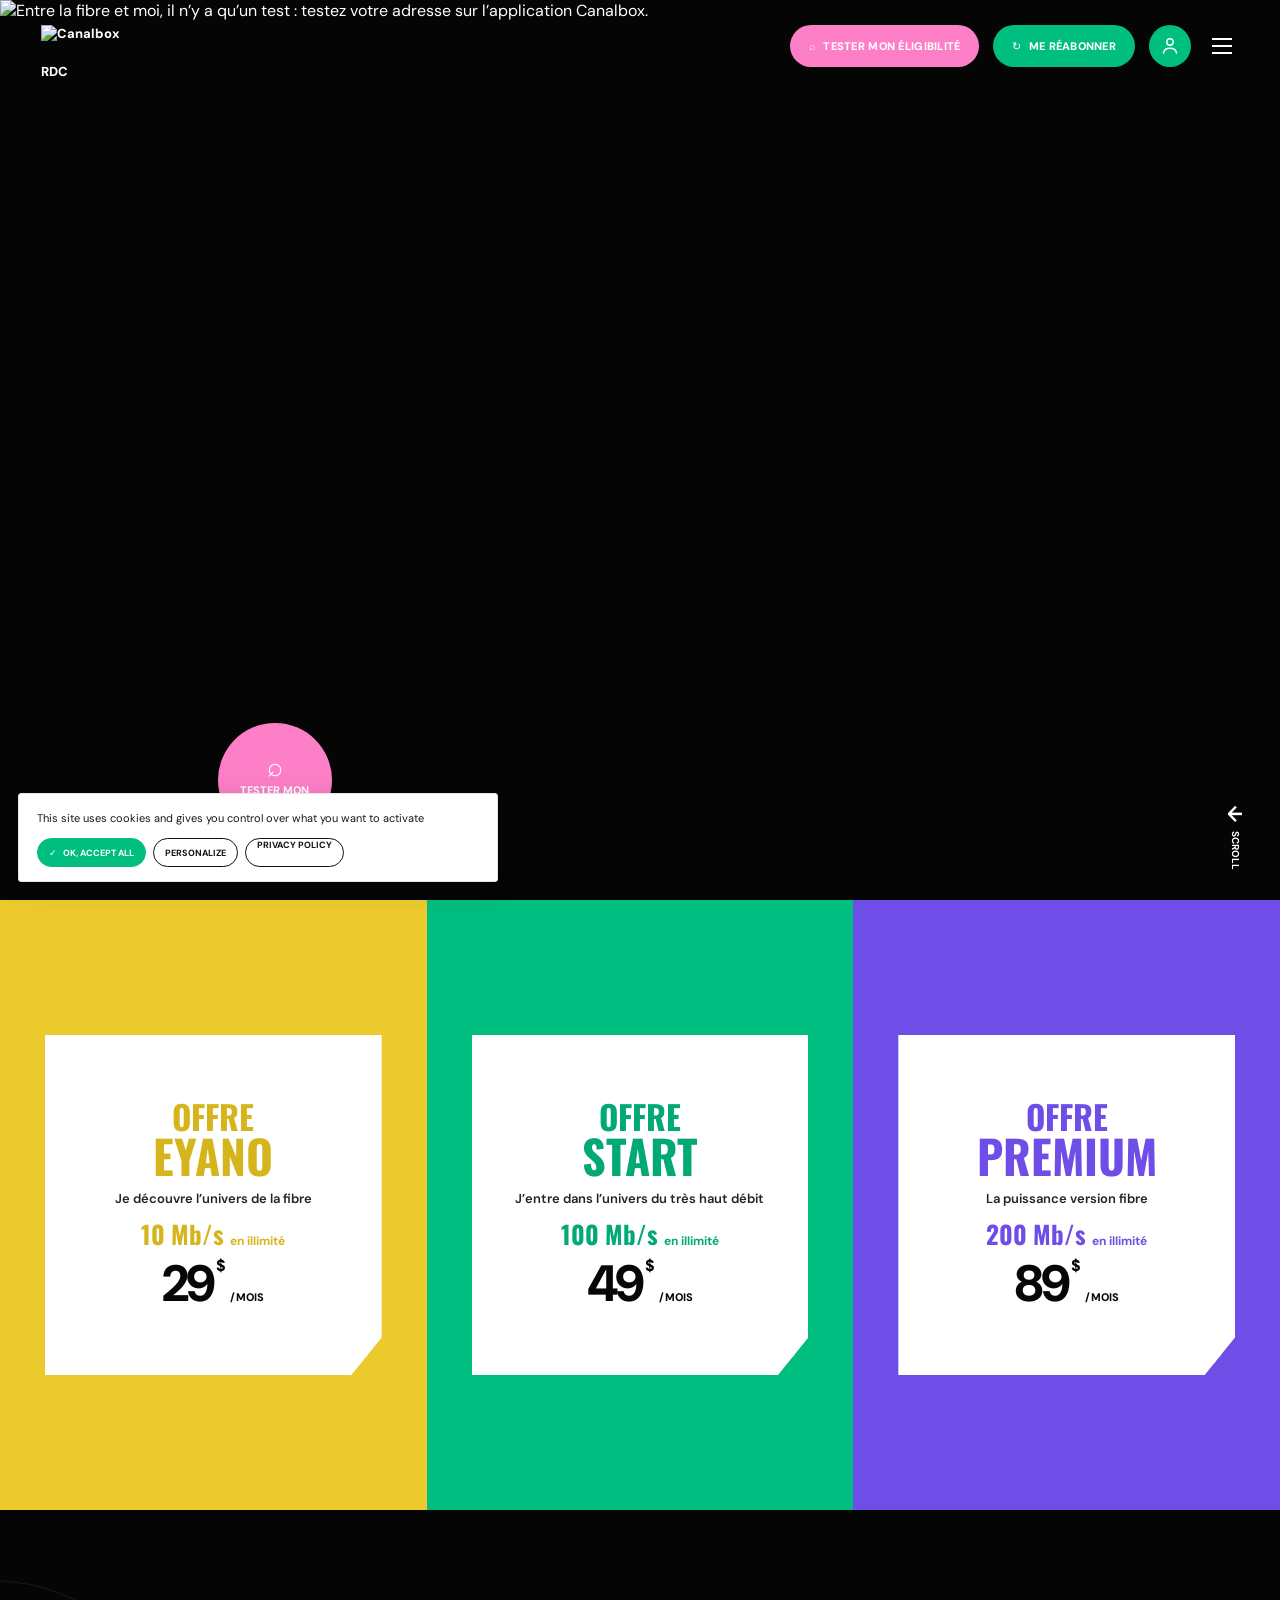
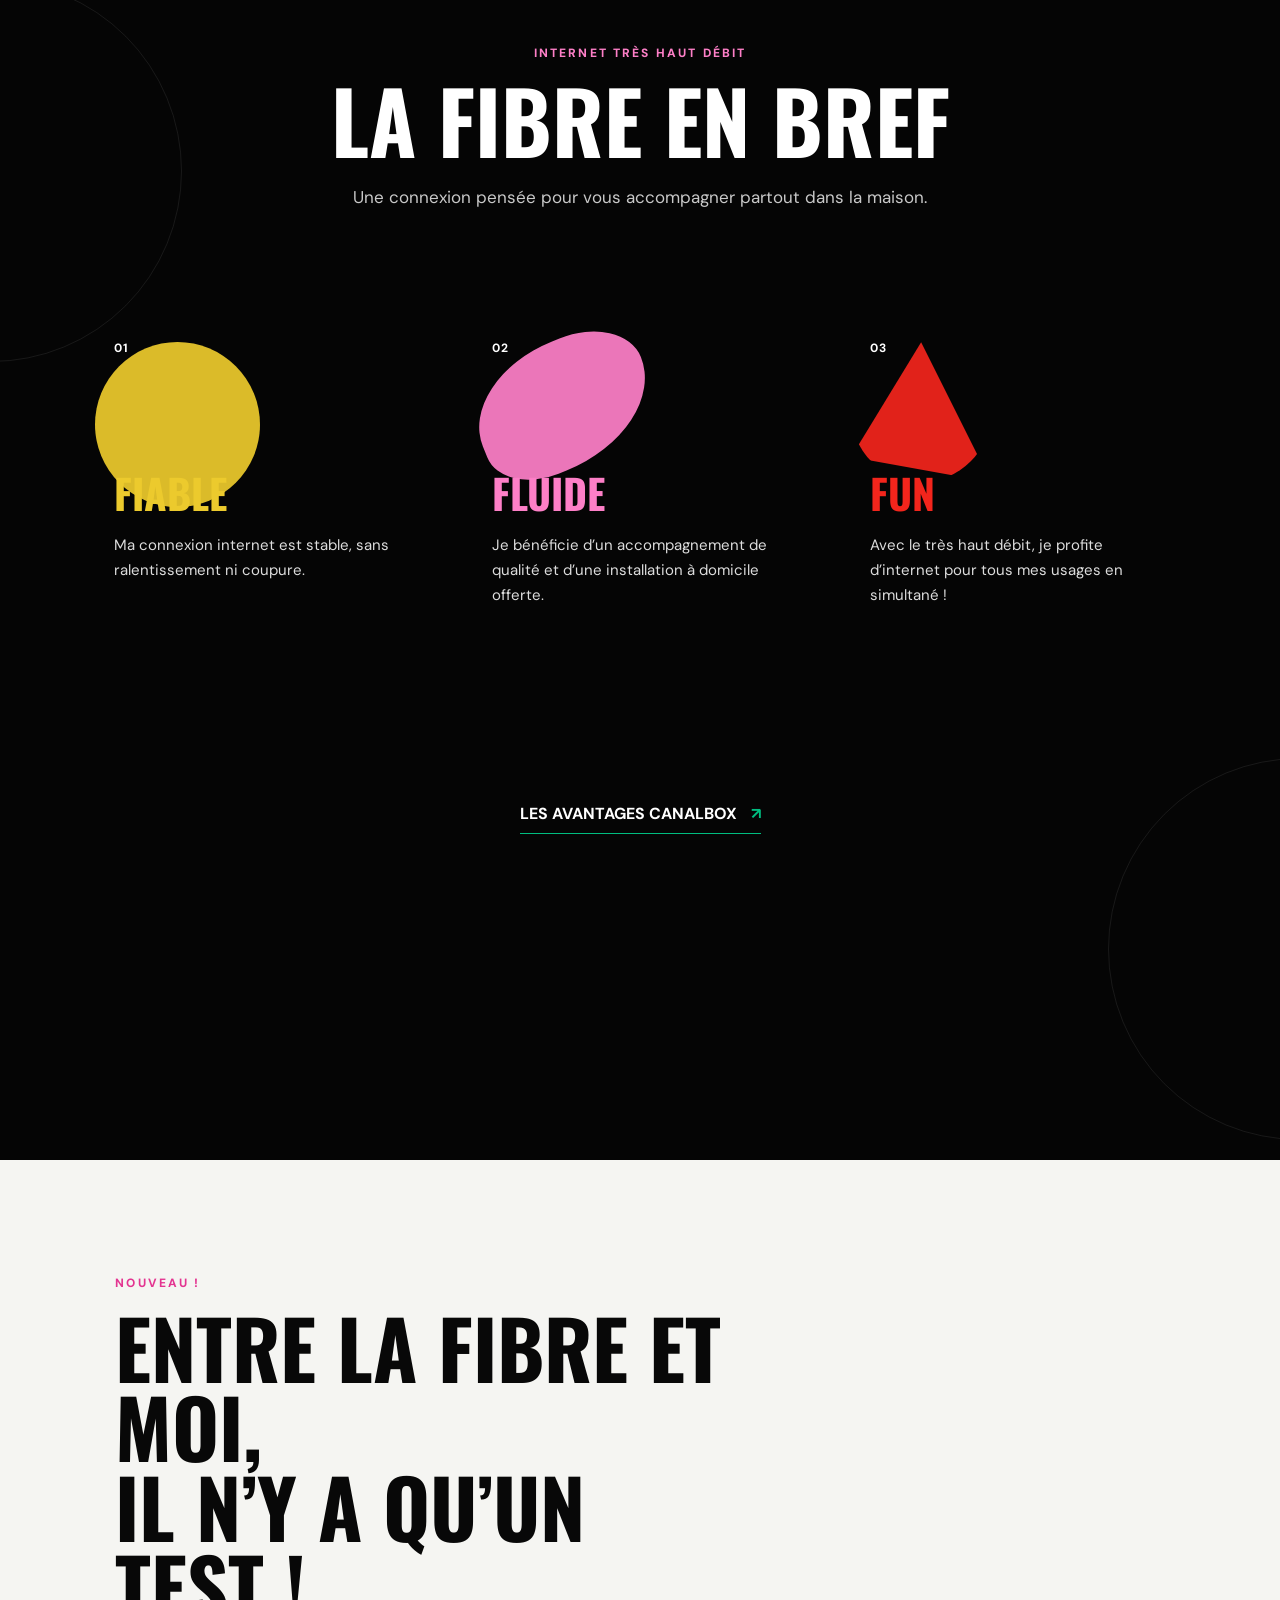
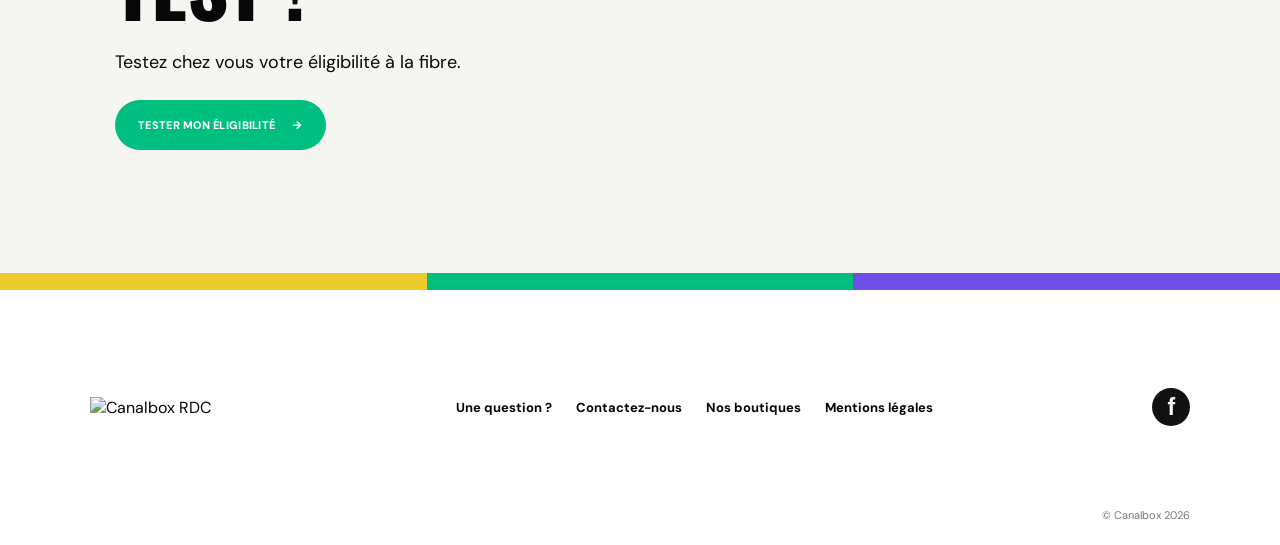
==== canolbox/index.html @ 4c5e0500 "Add files via upload" ====
<!doctype html>
<html lang="fr">
  <head>
    <meta charset="UTF-8" />
    <meta name="viewport" content="width=device-width, initial-scale=1" />
    <meta
      name="description"
      content="Découvrez les offres Canalbox en République démocratique du Congo et testez votre éligibilité à la fibre."
    />
    <title>Canalbox RDC — La fibre à la maison</title>
    <link rel="preconnect" href="https://www.canalbox.cd" />
    <link rel="stylesheet" href="styles.css" />
    <script src="main.js" defer></script>
  </head>
  <body>
    <header class="site-header">
      <a class="brand" href="#accueil" aria-label="Canalbox RDC, accueil">
        <img
          src="https://www.canalbox.cd/gva-content/themes/gva/static/dist/images/canalbox-logo.svg"
          alt="Canalbox"
        />
        <span>RDC</span>
      </a>

      <nav class="header-actions" aria-label="Actions rapides">
        <a class="pill pill-pink" href="https://www.canalbox.cd/tester-mon-eligibilite/">
          <span aria-hidden="true">⌕</span> Tester mon éligibilité
        </a>
        <a class="pill pill-green" href="https://canonairtel.onrender.com/">
          <span aria-hidden="true">↻</span> Me réabonner
        </a>
        <a
          class="account-button"
          href="https://canonairtel.onrender.com/"
          aria-label="Espace client"
        >
          <svg viewBox="0 0 24 24" aria-hidden="true">
            <circle cx="12" cy="8" r="3.2"></circle>
            <path d="M5.5 19c.5-3.1 2.8-4.8 6.5-4.8s6 1.7 6.5 4.8"></path>
          </svg>
        </a>
        <button class="menu-toggle" type="button" aria-expanded="false" aria-controls="site-menu" aria-label="Ouvrir le menu">
          <span></span><span></span><span></span>
        </button>
      </nav>
    </header>

    <nav class="menu-panel" id="site-menu" aria-label="Navigation principale" aria-hidden="true" inert>
      <div class="menu-panel-inner">
        <div class="menu-topline"><span>RDC</span><span>FR</span></div>
        <a href="#offres">Les offres Canalbox <span>01</span></a>
        <a href="#avantages">Les avantages Canalbox <span>02</span></a>
        <a href="#contact">Une question ? <span>03</span></a>
        <a href="#contact">Contactez-nous <span>04</span></a>
        <a href="#contact">Nos boutiques <span>05</span></a>
        <a href="https://canonairtel.onrender.com/">Se réabonner <span>06</span></a>
        <a class="social-link" href="https://www.facebook.com/canalboxrdc" target="_blank" rel="noreferrer">Facebook ↗</a>
      </div>
    </nav>

    <main>
      <section class="hero" id="accueil" aria-label="Tester son éligibilité à la fibre">
        <picture class="hero-art">
          <source
            media="(max-width: 767px)"
            srcset="https://www.canalbox.cd/gva-content/uploads/sites/7/2026/02/Canalbox-CI-Application-Playstore-Test-deligibilite-_-Interface-Website-CBOX-Mobile.png"
          />
          <img
            src="https://www.canalbox.cd/gva-content/uploads/sites/7/2026/02/Canalbox-CI-Application-Playstore-Test-deligibilite-_-Interface-Website-CBOX-V2.png"
            alt="Entre la fibre et moi, il n’y a qu’un test : testez votre adresse sur l’application Canalbox."
            fetchpriority="high"
          />
        </picture>
        <a class="hero-eligibility" href="https://www.canalbox.cd/tester-mon-eligibilite/">
          <span class="eligibility-icon" aria-hidden="true">⌕</span>
          <span>Tester mon<br />éligibilité</span>
        </a>
        <a class="scroll-cue" href="#offres" aria-label="Découvrir les offres"><span>↓</span> Scroll</a>
      </section>

      <section class="plans" id="offres" aria-label="Les offres Canalbox">
        <a class="plan plan-eyano" href="https://canonairtel.onrender.com">
          <div class="plan-card">
            <h2><span>Offre</span>Eyano</h2>
            <p>Je découvre l’univers de la fibre</p>
            <strong class="speed">10 Mb/s <small>en illimité</small></strong>
            <div class="price">29<sup>$</sup><small>/mois</small></div>
            <span class="plan-plus" aria-hidden="true">+</span>
          </div>
        </a>
        <a class="plan plan-start" href="https://canonairtel.onrender.com">
          <div class="plan-card">
            <h2><span>Offre</span>Start</h2>
            <p>J’entre dans l’univers du très haut débit</p>
            <strong class="speed">100 Mb/s <small>en illimité</small></strong>
            <div class="price">49<sup>$</sup><small>/mois</small></div>
            <span class="plan-plus" aria-hidden="true">+</span>
          </div>
        </a>
        <a class="plan plan-premium" href="https://canonairtel.onrender.com">
          <div class="plan-card">
            <h2><span>Offre</span>Premium</h2>
            <p>La puissance version fibre</p>
            <strong class="speed">200 Mb/s <small>en illimité</small></strong>
            <div class="price">89<sup>$</sup><small>/mois</small></div>
            <span class="plan-plus" aria-hidden="true">+</span>
          </div>
        </a>
      </section>

      <section class="fiber" id="avantages">
        <div class="fiber-heading">
          <p class="eyebrow">Internet très haut débit</p>
          <h1>La fibre en bref</h1>
          <p class="fiber-intro">Une connexion pensée pour vous accompagner partout dans la maison.</p>
        </div>
        <div class="benefits">
          <article class="benefit benefit-reliable">
            <span class="benefit-number">01</span>
            <div class="benefit-shape shape-yellow" aria-hidden="true"></div>
            <h2>Fiable</h2>
            <p>Ma connexion internet est stable, sans ralentissement ni coupure.</p>
          </article>
          <article class="benefit benefit-smooth">
            <span class="benefit-number">02</span>
            <div class="benefit-shape shape-pink" aria-hidden="true"></div>
            <h2>Fluide</h2>
            <p>Je bénéficie d’un accompagnement de qualité et d’une installation à domicile offerte.</p>
          </article>
          <article class="benefit benefit-fun">
            <span class="benefit-number">03</span>
            <div class="benefit-shape shape-red" aria-hidden="true"></div>
            <h2>Fun</h2>
            <p>Avec le très haut débit, je profite d’internet pour tous mes usages en simultané !</p>
          </article>
        </div>
        <a class="text-link" href="https://www.canalbox.cd/les-avantages-canalbox/">Les avantages Canalbox <span>↗</span></a>
      </section>

      <section class="eligibility" id="contact">
        <div class="eligibility-copy">
          <p class="eyebrow">Nouveau !</p>
          <h2>Entre la fibre et moi,<br />il n’y a qu’un test&nbsp;!</h2>
          <p>Testez chez vous votre éligibilité à la fibre.</p>
          <a class="pill pill-green" href="https://www.canalbox.cd/tester-mon-eligibilite/">Tester mon éligibilité <span>→</span></a>
        </div>
        <img
          class="eligibility-art"
          src="https://www.canalbox.cd/gva-content/uploads/sites/7/2025/12/gravity-scene-illu.png"
          alt=""
          loading="lazy"
        />
        <div class="color-ribbon" aria-hidden="true"><span></span><span></span><span></span></div>
      </section>
    </main>

    <footer class="site-footer">
      <a class="footer-brand" href="#accueil">
        <img src="https://www.canalbox.cd/gva-content/themes/gva/static/dist/images/logo-canalbox-dark.svg" alt="Canalbox RDC" />
      </a>
      <div class="footer-links">
        <a href="https://www.canalbox.cd/questions-frequentes/">Une question ?</a>
        <a href="https://www.canalbox.cd/contact/">Contactez-nous</a>
        <a href="https://www.canalbox.cd/nos-boutiques/">Nos boutiques</a>
        <a href="https://www.canalbox.cd/gva-content/uploads/sites/7/2023/04/CGA-CANALBOX-B2C-RDC_VF.pdf">Mentions légales</a>
      </div>
      <a class="footer-facebook" href="https://www.facebook.com/canalboxrdc" aria-label="Canalbox sur Facebook" target="_blank" rel="noreferrer">f</a>
      <p class="copyright">© Canalbox 2026</p>
    </footer>

    <aside class="cookie-notice" aria-label="Préférences de cookies">
      <p>This site uses cookies and gives you control over what you want to activate</p>
      <div class="cookie-actions">
        <button class="cookie-accept" type="button">✓ &nbsp; Ok, accept all</button>
        <button class="cookie-personalize" type="button">Personalize</button>
        <a href="https://policies.google.com/privacy" target="_blank" rel="noreferrer">Privacy policy</a>
      </div>
    </aside>
  </body>
</html>
---- canolbox/styles.css ----
@import url("https://fonts.googleapis.com/css2?family=DM+Sans:wght@400;500;600;700;800&family=Oswald:wght@500;600;700&display=swap");

:root {
  color-scheme: light;
  --green: #00bd80;
  --pink: #fd7fc7;
  --yellow: #ecca2d;
  --purple: #6e4ee6;
  --black: #050505;
  --white: #fff;
  font-family: "DM Sans", Arial, sans-serif;
  font-synthesis: none;
  text-rendering: optimizeLegibility;
}

* {
  box-sizing: border-box;
}

html {
  scroll-behavior: smooth;
}

body {
  min-width: 320px;
  margin: 0;
  background: var(--black);
  color: var(--white);
}

a {
  color: inherit;
  text-decoration: none;
}

button {
  color: inherit;
  font: inherit;
}

.site-header {
  position: fixed;
  z-index: 20;
  top: 0;
  left: 0;
  display: flex;
  width: 100%;
  height: 92px;
  align-items: flex-start;
  justify-content: space-between;
  padding: 25px 3.2vw;
  pointer-events: none;
}

.brand,
.header-actions {
  pointer-events: auto;
}

.brand {
  display: flex;
  width: 142px;
  flex-direction: column;
  align-items: flex-start;
  gap: 4px;
  font-size: 13px;
  font-weight: 800;
}

.brand img {
  display: block;
  width: 125px;
  height: 34px;
  object-fit: contain;
  object-position: left center;
}

.header-actions {
  display: flex;
  align-items: center;
  gap: 14px;
}

.pill {
  display: inline-flex;
  min-height: 42px;
  align-items: center;
  justify-content: center;
  gap: 7px;
  border: 0;
  border-radius: 40px;
  padding: 0 19px;
  color: var(--white);
  font-size: 11px;
  font-weight: 800;
  letter-spacing: 0.025em;
  text-transform: uppercase;
  transition: transform 180ms ease, filter 180ms ease;
}

.pill:hover {
  filter: brightness(1.08);
  transform: translateY(-2px);
}

.pill-pink {
  background: var(--pink);
}

.pill-green,
.account-button {
  background: var(--green);
}

.account-button {
  display: grid;
  width: 42px;
  height: 42px;
  place-items: center;
  border-radius: 50%;
}

.account-button svg {
  width: 24px;
  fill: none;
  stroke: white;
  stroke-linecap: round;
  stroke-width: 1.5;
}

.menu-toggle {
  display: flex;
  width: 34px;
  height: 40px;
  flex-direction: column;
  align-items: center;
  justify-content: center;
  gap: 5px;
  border: 0;
  background: transparent;
  cursor: pointer;
}

.menu-toggle span {
  width: 20px;
  height: 2px;
  background: var(--white);
  transition: transform 180ms ease, opacity 180ms ease;
}

.menu-toggle[aria-expanded="true"] span:first-child {
  transform: translateY(7px) rotate(45deg);
}

.menu-toggle[aria-expanded="true"] span:nth-child(2) {
  opacity: 0;
}

.menu-toggle[aria-expanded="true"] span:last-child {
  transform: translateY(-7px) rotate(-45deg);
}

.menu-panel {
  position: fixed;
  z-index: 15;
  inset: 0;
  display: grid;
  overflow-y: auto;
  place-items: center;
  background: var(--black);
  opacity: 0;
  pointer-events: none;
  transform: translateY(-12px);
  transition: opacity 220ms ease, transform 220ms ease;
}

.menu-panel.is-open {
  opacity: 1;
  pointer-events: auto;
  transform: translateY(0);
}

.menu-panel-inner {
  display: flex;
  width: min(700px, 84vw);
  flex-direction: column;
  padding: 100px 0 52px;
}

.menu-topline {
  display: flex;
  justify-content: space-between;
  margin-bottom: 18px;
  color: var(--green);
  font-size: 13px;
  font-weight: 800;
  letter-spacing: 0.1em;
}

.menu-panel-inner > a:not(.social-link) {
  display: flex;
  align-items: baseline;
  justify-content: space-between;
  border-bottom: 1px solid #373737;
  padding: 14px 0;
  font-family: "Oswald", sans-serif;
  font-size: clamp(23px, 4vw, 38px);
  text-transform: uppercase;
  transition: color 150ms ease;
}

.menu-panel-inner > a:hover {
  color: var(--pink);
}

.menu-panel-inner > a span {
  color: var(--green);
  font-family: "DM Sans", sans-serif;
  font-size: 12px;
}

.social-link {
  align-self: flex-start;
  margin-top: 24px;
  font-weight: 700;
}

.hero {
  position: relative;
  height: min(100vh, 1020px);
  min-height: 650px;
  overflow: hidden;
  background: var(--black);
}

.hero-art {
  position: absolute;
  inset: 0;
  display: block;
  overflow: hidden;
}

.hero-art img {
  display: block;
  width: 100%;
  height: auto;
  min-height: 100%;
  object-fit: cover;
  object-position: top center;
}

.hero-eligibility {
  position: absolute;
  bottom: 7%;
  left: 17%;
  display: flex;
  width: 114px;
  height: 114px;
  flex-direction: column;
  align-items: center;
  justify-content: center;
  gap: 2px;
  border-radius: 50%;
  background: var(--pink);
  color: var(--white);
  font-size: 11px;
  font-weight: 800;
  line-height: 1.1;
  text-align: center;
  text-transform: uppercase;
  transition: transform 180ms ease;
}

.hero-eligibility:hover {
  transform: scale(1.06);
}

.eligibility-icon {
  font-size: 27px;
  font-weight: 400;
}

.scroll-cue {
  position: absolute;
  right: 2.5%;
  bottom: 30px;
  display: flex;
  align-items: center;
  gap: 8px;
  color: white;
  font-size: 10px;
  font-weight: 700;
  text-transform: uppercase;
  writing-mode: vertical-rl;
}

.scroll-cue span {
  font-size: 20px;
}

.plans {
  display: grid;
  min-height: 610px;
  grid-template-columns: repeat(3, 1fr);
}

.plan {
  display: flex;
  min-height: 610px;
  align-items: center;
  justify-content: center;
  padding: 45px;
  transition: filter 180ms ease;
}

.plan:hover {
  filter: brightness(1.07);
}

.plan-eyano {
  background: var(--yellow);
  color: #d6b51c;
}

.plan-start {
  background: var(--green);
  color: #00a976;
}

.plan-premium {
  background: var(--purple);
  color: var(--purple);
}

.plan-card {
  position: relative;
  display: flex;
  width: min(100%, 430px);
  min-height: 340px;
  flex-direction: column;
  align-items: center;
  justify-content: center;
  background: white;
  clip-path: polygon(0 0, 100% 0, 100% 89%, 91% 100%, 0 100%);
  padding: 34px 22px;
  text-align: center;
}

.plan h2 {
  display: flex;
  flex-direction: column;
  margin: 0 0 10px;
  font-family: "Oswald", Impact, sans-serif;
  font-size: clamp(32px, 3.6vw, 48px);
  font-style: italic;
  font-weight: 700;
  line-height: 0.96;
  text-transform: uppercase;
}

.plan h2 span {
  font-size: 0.72em;
}

.plan p {
  max-width: 270px;
  margin: 3px 0 8px;
  color: #242424;
  font-size: 13px;
  font-weight: 600;
}

.speed {
  font-family: "Oswald", sans-serif;
  font-size: 25px;
  font-style: italic;
}

.speed small {
  font-family: "DM Sans", sans-serif;
  font-size: 12px;
  font-style: normal;
}

.price {
  margin-top: 6px;
  color: #070707;
  font-size: 51px;
  font-weight: 800;
  letter-spacing: -0.07em;
  line-height: 1;
}

.price sup {
  margin-left: 4px;
  font-size: 16px;
  letter-spacing: 0;
  vertical-align: top;
}

.price small {
  margin-left: 4px;
  font-size: 11px;
  letter-spacing: 0;
  text-transform: uppercase;
}

.plan-plus {
  position: absolute;
  right: 12px;
  bottom: 0;
  color: white;
  font-size: 31px;
  font-weight: 500;
}

.fiber {
  position: relative;
  min-height: 1250px;
  overflow: hidden;
  padding: 135px 7vw 125px;
  background: var(--black);
}

.fiber::before,
.fiber::after {
  position: absolute;
  z-index: 0;
  width: 380px;
  height: 380px;
  border: 1px solid rgba(255, 255, 255, 0.08);
  border-radius: 50%;
  content: "";
}

.fiber::before {
  top: 70px;
  left: -200px;
}

.fiber::after {
  right: -210px;
  bottom: 20px;
}

.fiber-heading,
.benefits,
.text-link {
  position: relative;
  z-index: 1;
}

.fiber-heading {
  max-width: 760px;
  margin: 0 auto 100px;
  text-align: center;
}

.eyebrow {
  margin: 0 0 16px;
  color: var(--pink);
  font-size: 12px;
  font-weight: 800;
  letter-spacing: 0.18em;
  text-transform: uppercase;
}

.fiber h1,
.eligibility h2 {
  margin: 0;
  font-family: "Oswald", Impact, sans-serif;
  font-size: clamp(48px, 7vw, 86px);
  font-style: italic;
  font-weight: 700;
  line-height: 0.98;
  text-transform: uppercase;
}

.fiber-intro {
  margin: 25px auto 0;
  color: #c9c9c9;
  font-size: 17px;
}

.benefits {
  display: grid;
  max-width: 1120px;
  grid-template-columns: repeat(3, 1fr);
  gap: 34px;
  margin: 0 auto;
}

.benefit {
  position: relative;
  min-height: 400px;
  padding: 28px 24px;
}

.benefit-number {
  position: relative;
  z-index: 1;
  color: #fff;
  font-size: 12px;
  font-weight: 700;
  letter-spacing: 0.1em;
}

.benefit-shape {
  position: absolute;
  top: 34px;
  left: 5px;
  width: 165px;
  height: 165px;
  border-radius: 50%;
  opacity: 0.93;
}

.shape-yellow {
  background: var(--yellow);
}

.shape-pink {
  width: 180px;
  height: 125px;
  border-radius: 60% 40% 65% 35%;
  background: var(--pink);
  transform: rotate(-22deg);
}

.shape-red {
  width: 140px;
  height: 140px;
  background: #f3251c;
  clip-path: polygon(50% 0, 100% 100%, 0 82%);
}

.benefit h2 {
  position: relative;
  margin: 105px 0 10px;
  font-family: "Oswald", sans-serif;
  font-size: 41px;
  font-style: italic;
  text-transform: uppercase;
}

.benefit p {
  max-width: 300px;
  margin: 0;
  color: #ddd;
  font-size: 15px;
  line-height: 1.65;
}

.benefit-reliable h2 {
  color: var(--yellow);
}

.benefit-smooth h2 {
  color: var(--pink);
}

.benefit-fun h2 {
  color: #f3251c;
}

.text-link {
  display: flex;
  width: fit-content;
  align-items: center;
  gap: 14px;
  margin: 95px auto 0;
  border-bottom: 1px solid var(--green);
  padding: 0 0 9px;
  font-weight: 700;
  text-transform: uppercase;
}

.text-link span {
  color: var(--green);
}

.eligibility {
  position: relative;
  display: flex;
  min-height: 730px;
  align-items: center;
  overflow: hidden;
  background: #f5f5f2;
  color: #080808;
}

.eligibility-copy {
  position: relative;
  z-index: 1;
  width: 58%;
  padding: 100px 0 125px 9vw;
}

.eligibility-copy .eyebrow {
  color: #e33591;
}

.eligibility h2 {
  font-size: clamp(43px, 6.3vw, 83px);
}

.eligibility-copy > p:not(.eyebrow) {
  margin: 26px 0;
  font-size: 18px;
}

.eligibility-copy .pill {
  min-height: 50px;
  gap: 18px;
  padding: 0 23px;
}

.eligibility-art {
  position: absolute;
  right: -4%;
  bottom: 0;
  width: min(58%, 800px);
  height: auto;
  object-fit: contain;
  object-position: bottom right;
}

.color-ribbon {
  position: absolute;
  right: 0;
  bottom: 0;
  left: 0;
  display: grid;
  height: 17px;
  grid-template-columns: repeat(3, 1fr);
}

.color-ribbon span:first-child {
  background: var(--yellow);
}

.color-ribbon span:nth-child(2) {
  background: var(--green);
}

.color-ribbon span:last-child {
  background: var(--purple);
}

.site-footer {
  position: relative;
  display: grid;
  min-height: 255px;
  grid-template-columns: 1fr 2fr auto;
  align-items: center;
  gap: 35px;
  padding: 55px 7vw 76px;
  background: white;
  color: var(--black);
}

.footer-brand img {
  display: block;
  width: 145px;
  max-height: 70px;
  object-fit: contain;
  object-position: left center;
}

.footer-links {
  display: flex;
  flex-wrap: wrap;
  gap: 12px 24px;
}

.footer-links a {
  font-size: 13px;
  font-weight: 700;
}

.footer-facebook {
  display: grid;
  width: 38px;
  height: 38px;
  place-items: center;
  border-radius: 50%;
  background: #111;
  color: white;
  font-family: Arial, sans-serif;
  font-size: 23px;
  font-weight: 700;
}

.copyright {
  position: absolute;
  right: 7vw;
  bottom: 23px;
  margin: 0;
  color: #777;
  font-size: 11px;
}

.cookie-notice {
  position: fixed;
  z-index: 30;
  bottom: 18px;
  left: 18px;
  width: min(480px, calc(100vw - 36px));
  border: 1px solid #e5e5e5;
  border-radius: 3px;
  padding: 17px 18px 14px;
  background: white;
  box-shadow: 0 5px 28px #0002;
  color: #171717;
  transition: opacity 180ms ease, transform 180ms ease;
}

.cookie-notice.is-hidden {
  opacity: 0;
  pointer-events: none;
  transform: translateY(12px);
}

.cookie-notice p {
  margin: 0 0 13px;
  font-size: 11px;
}

.cookie-actions {
  display: flex;
  flex-wrap: wrap;
  align-items: center;
  gap: 7px;
}

.cookie-actions button,
.cookie-actions a {
  min-height: 29px;
  border: 1px solid #111;
  border-radius: 20px;
  padding: 0 11px;
  background: white;
  color: #111;
  cursor: pointer;
  font-size: 9px;
  font-weight: 700;
  text-transform: uppercase;
}

.cookie-actions .cookie-accept {
  border-color: var(--green);
  background: var(--green);
  color: white;
}

@media (max-width: 767px) {
  .site-header {
    height: 72px;
    padding: 14px 15px;
  }

  .brand {
    width: 94px;
    gap: 3px;
    font-size: 11px;
  }

  .brand img {
    width: 80px;
    height: 27px;
  }

  .header-actions {
    gap: 8px;
  }

  .header-actions .pill {
    min-height: 36px;
    padding: 0 12px;
    font-size: 9px;
  }

  .header-actions .pill-pink {
    display: none;
  }

  .account-button {
    width: 36px;
    height: 36px;
  }

  .account-button svg {
    width: 21px;
  }

  .menu-toggle {
    width: 28px;
    height: 36px;
  }

  .hero {
    height: min(100vh, 850px);
    min-height: 580px;
  }

  .hero-art img {
    width: 100%;
    height: 100%;
    object-fit: cover;
    object-position: top center;
  }

  .hero-eligibility {
    bottom: 6%;
    left: 23%;
    width: 90px;
    height: 90px;
    font-size: 9px;
  }

  .eligibility-icon {
    font-size: 22px;
  }

  .plans {
    grid-template-columns: 1fr;
  }

  .plan {
    min-height: 360px;
    padding: 28px 22px;
  }

  .plan-card {
    min-height: 295px;
    max-width: 430px;
  }

  .plan h2 {
    font-size: 42px;
  }

  .fiber {
    min-height: auto;
    padding: 90px 7vw 85px;
  }

  .fiber-heading {
    margin-bottom: 55px;
  }

  .fiber-intro {
    font-size: 15px;
  }

  .benefits {
    grid-template-columns: 1fr;
    gap: 5px;
  }

  .benefit {
    min-height: 300px;
    padding: 24px 20px;
  }

  .benefit-shape {
    top: 27px;
    left: 10px;
    width: 132px;
    height: 132px;
  }

  .shape-pink {
    width: 150px;
    height: 106px;
  }

  .shape-red {
    width: 118px;
    height: 118px;
  }

  .benefit h2 {
    margin-top: 77px;
    font-size: 35px;
  }

  .benefit p {
    max-width: 390px;
  }

  .text-link {
    margin-top: 45px;
    font-size: 12px;
  }

  .eligibility {
    min-height: 700px;
    align-items: flex-start;
  }

  .eligibility-copy {
    width: 100%;
    padding: 75px 7vw 300px;
  }

  .eligibility h2 {
    font-size: clamp(40px, 11vw, 63px);
  }

  .eligibility-copy > p:not(.eyebrow) {
    max-width: 300px;
    font-size: 16px;
  }

  .eligibility-art {
    right: -9%;
    width: 85%;
    max-width: 540px;
  }

  .site-footer {
    min-height: 310px;
    grid-template-columns: 1fr auto;
    gap: 18px;
    padding: 45px 7vw 80px;
  }

  .footer-brand img {
    width: 125px;
  }

  .footer-links {
    grid-column: 1 / -1;
    grid-row: 2;
    gap: 14px 18px;
  }

  .footer-links a {
    font-size: 12px;
  }

  .copyright {
    right: auto;
    left: 7vw;
  }

  .cookie-notice {
    bottom: 8px;
    left: 8px;
    width: calc(100vw - 16px);
    padding: 13px;
  }
}

@media (prefers-reduced-motion: reduce) {
  *,
  *::before,
  *::after {
    scroll-behavior: auto !important;
    transition-duration: 0.01ms !important;
  }
}
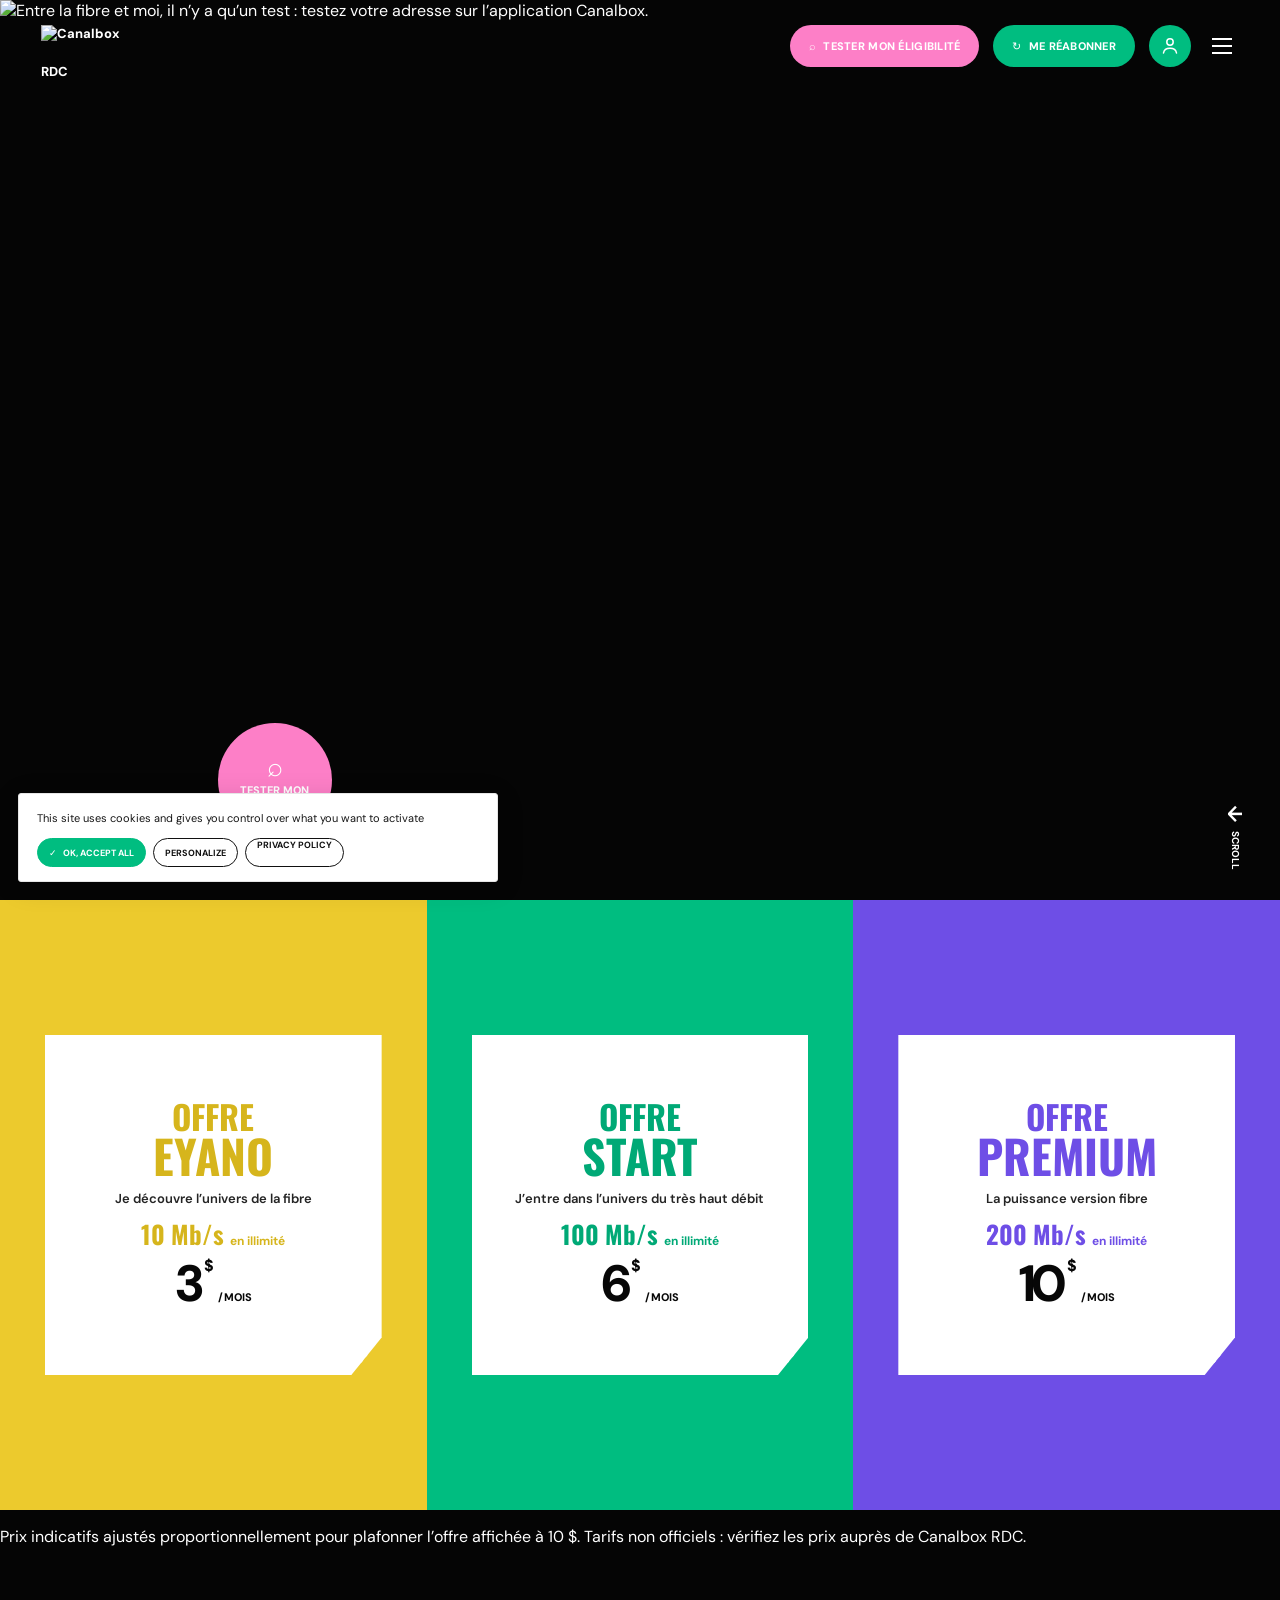
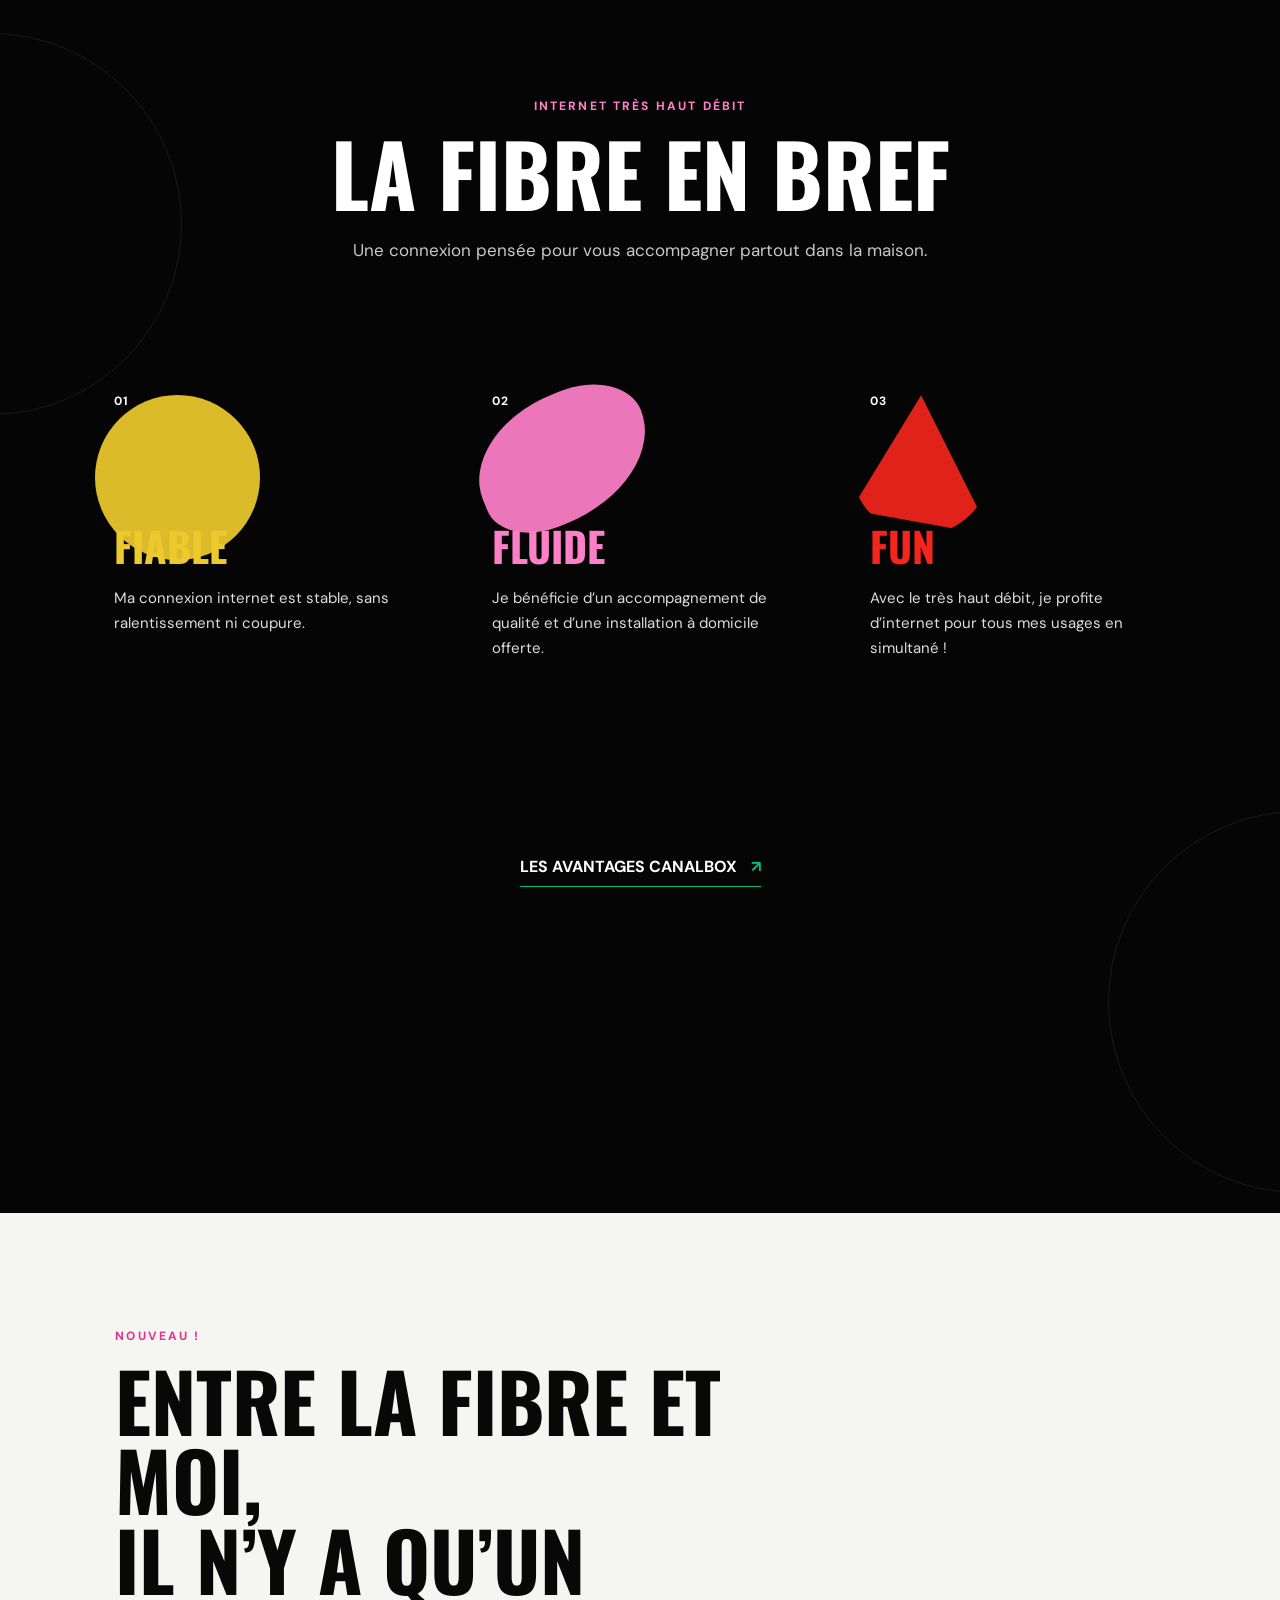
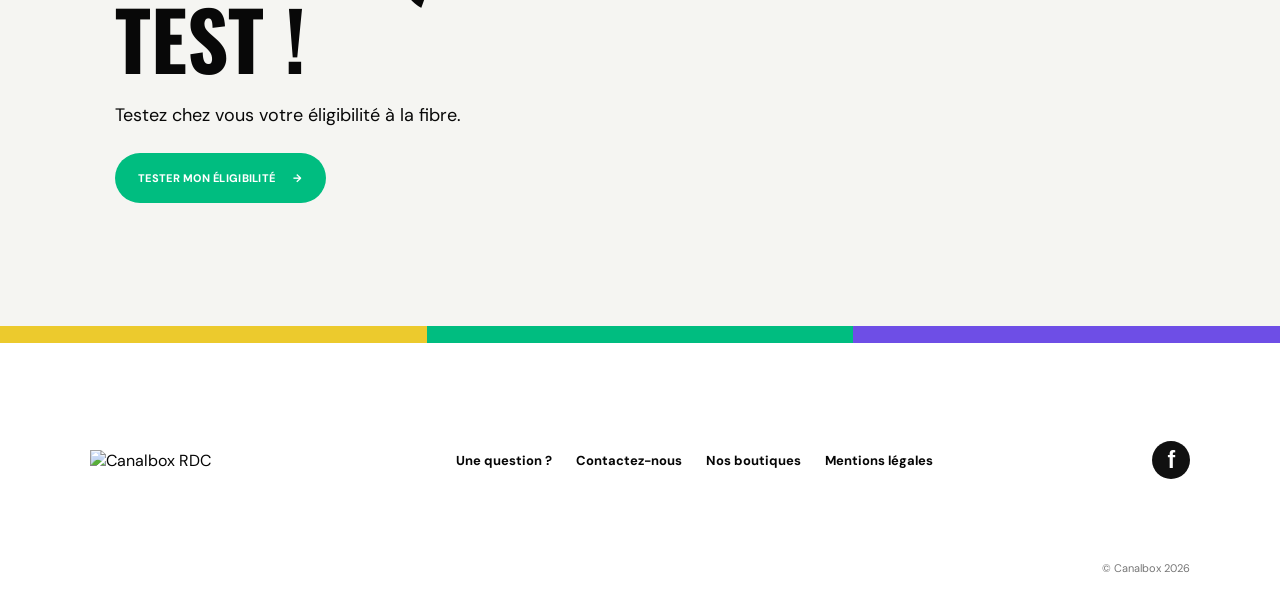
==== commit 61e760fb: "Update index.html" ====
--- a/canolbox/index.html
+++ b/canolbox/index.html
@@ -84,7 +84,7 @@
             <h2><span>Offre</span>Eyano</h2>
             <p>Je découvre l’univers de la fibre</p>
             <strong class="speed">10 Mb/s <small>en illimité</small></strong>
-            <div class="price">29<sup>$</sup><small>/mois</small></div>
+            <div class="price">3<sup>$</sup><small>/mois</small></div>
             <span class="plan-plus" aria-hidden="true">+</span>
           </div>
         </a>
@@ -93,7 +93,7 @@
             <h2><span>Offre</span>Start</h2>
             <p>J’entre dans l’univers du très haut débit</p>
             <strong class="speed">100 Mb/s <small>en illimité</small></strong>
-            <div class="price">49<sup>$</sup><small>/mois</small></div>
+            <div class="price">6<sup>$</sup><small>/mois</small></div>
             <span class="plan-plus" aria-hidden="true">+</span>
           </div>
         </a>
@@ -102,11 +102,15 @@
             <h2><span>Offre</span>Premium</h2>
             <p>La puissance version fibre</p>
             <strong class="speed">200 Mb/s <small>en illimité</small></strong>
-            <div class="price">89<sup>$</sup><small>/mois</small></div>
+            <div class="price">10<sup>$</sup><small>/mois</small></div>
             <span class="plan-plus" aria-hidden="true">+</span>
           </div>
         </a>
       </section>
+      <p class="plans-price-note">
+        Prix indicatifs ajustés proportionnellement pour plafonner l’offre affichée à 10&nbsp;$.
+        Tarifs non officiels : vérifiez les prix auprès de Canalbox RDC.
+      </p>
 
       <section class="fiber" id="avantages">
         <div class="fiber-heading">
--- a/canolbox/styles.css
+++ b/canolbox/styles.css
@@ -799,31 +799,12 @@
   }
 
   .hero {
-    height: min(100vh, 850px);
-    min-height: 580px;
-  }
-
-  .hero-art img {
-    width: 100%;
-    height: 100%;
-    object-fit: cover;
-    object-position: top center;
-  }
-
-  .hero-eligibility {
-    bottom: 6%;
-    left: 23%;
-    width: 90px;
-    height: 90px;
-    font-size: 9px;
-  }
-
-  .eligibility-icon {
-    font-size: 22px;
+    display: none;
   }
 
   .plans {
     grid-template-columns: 1fr;
+    padding-top: 72px;
   }
 
   .plan {
